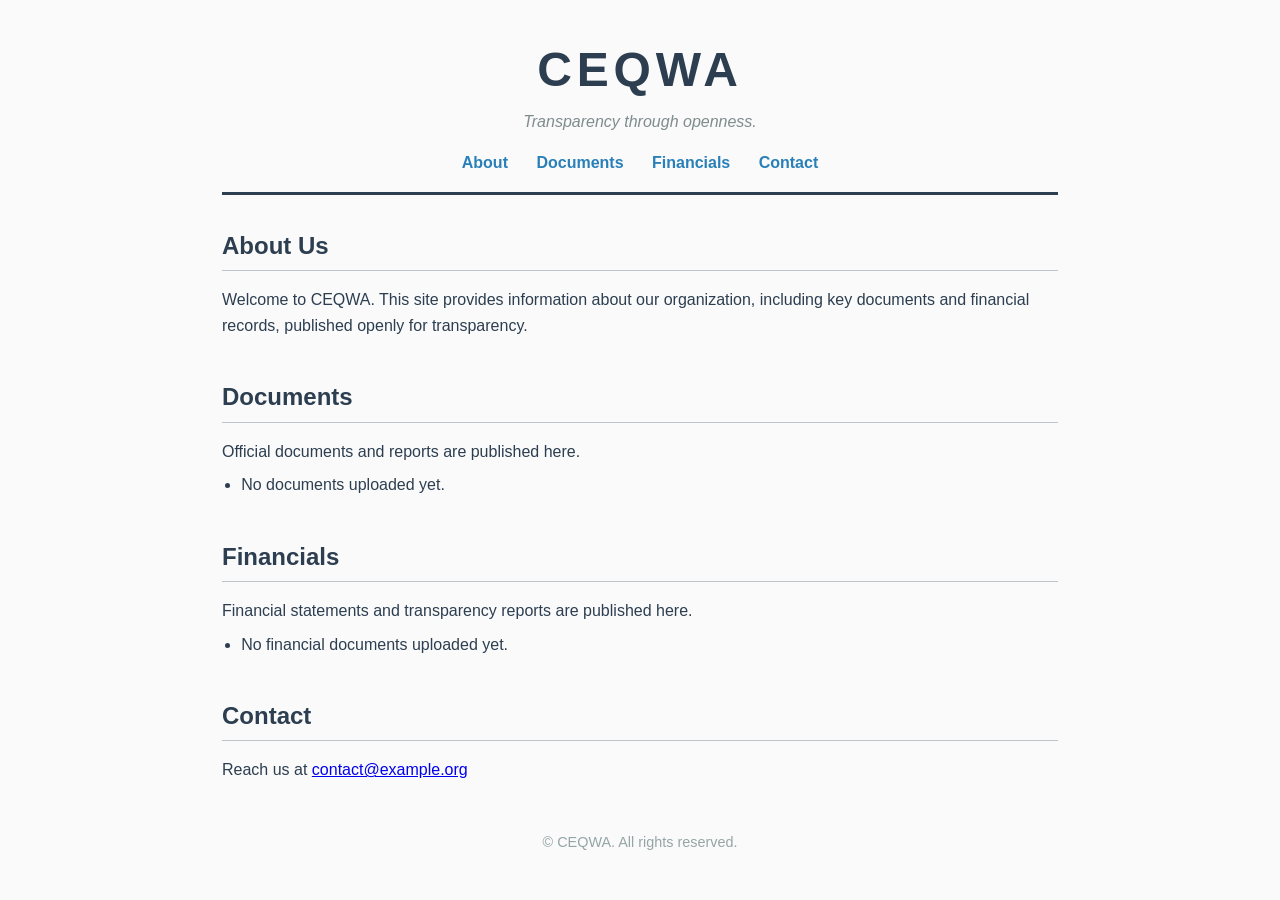
==== index.html @ f7bbfa4b "Initial site" ====
<!DOCTYPE html>
<html lang="en">
<head>
  <meta charset="UTF-8">
  <meta name="viewport" content="width=device-width, initial-scale=1.0">
  <title>CEQWA</title>
  <link rel="stylesheet" href="css/style.css">
</head>
<body>
  <header>
    <h1>CEQWA</h1>
    <p class="tagline">Transparency through openness.</p>
    <nav>
      <a href="#about">About</a>
      <a href="#documents">Documents</a>
      <a href="#financials">Financials</a>
      <a href="#contact">Contact</a>
    </nav>
  </header>

  <main>
    <section id="about">
      <h2>About Us</h2>
      <p>Welcome to CEQWA. This site provides information about our organization, including key documents and financial records, published openly for transparency.</p>
    </section>

    <section id="documents">
      <h2>Documents</h2>
      <p>Official documents and reports are published here.</p>
      <ul class="file-list" id="document-list">
        <li>No documents uploaded yet.</li>
      </ul>
    </section>

    <section id="financials">
      <h2>Financials</h2>
      <p>Financial statements and transparency reports are published here.</p>
      <ul class="file-list" id="financial-list">
        <li>No financial documents uploaded yet.</li>
      </ul>
    </section>

    <section id="contact">
      <h2>Contact</h2>
      <p>Reach us at <a href="mailto:contact@example.org">contact@example.org</a></p>
    </section>
  </main>

  <footer>
    <p>&copy; <span id="year"></span> CEQWA. All rights reserved.</p>
  </footer>

  <script src="js/main.js"></script>
</body>
</html>
---- css/style.css ----
* {
  margin: 0;
  padding: 0;
  box-sizing: border-box;
}

body {
  font-family: 'Segoe UI', Arial, sans-serif;
  line-height: 1.6;
  color: #2c3e50;
  background: #fafafa;
  max-width: 900px;
  margin: 0 auto;
  padding: 2rem;
}

header {
  text-align: center;
  border-bottom: 3px solid #2c3e50;
  padding-bottom: 1rem;
  margin-bottom: 2rem;
}

h1 {
  font-size: 3rem;
  letter-spacing: 0.1em;
}

.tagline {
  font-style: italic;
  color: #7f8c8d;
}

nav {
  margin-top: 1rem;
}

nav a {
  margin: 0 0.75rem;
  color: #2980b9;
  text-decoration: none;
  font-weight: 600;
}

nav a:hover {
  text-decoration: underline;
}

main section {
  margin-bottom: 2.5rem;
}

h2 {
  font-size: 1.5rem;
  color: #2c3e50;
  border-bottom: 1px solid #bdc3c7;
  padding-bottom: 0.3rem;
  margin-bottom: 1rem;
}

.file-list {
  margin: 0.5rem 0 0 1.2rem;
}

.file-list li {
  margin-bottom: 0.3rem;
}

footer {
  margin-top: 3rem;
  text-align: center;
  color: #95a5a6;
  font-size: 0.9rem;
}
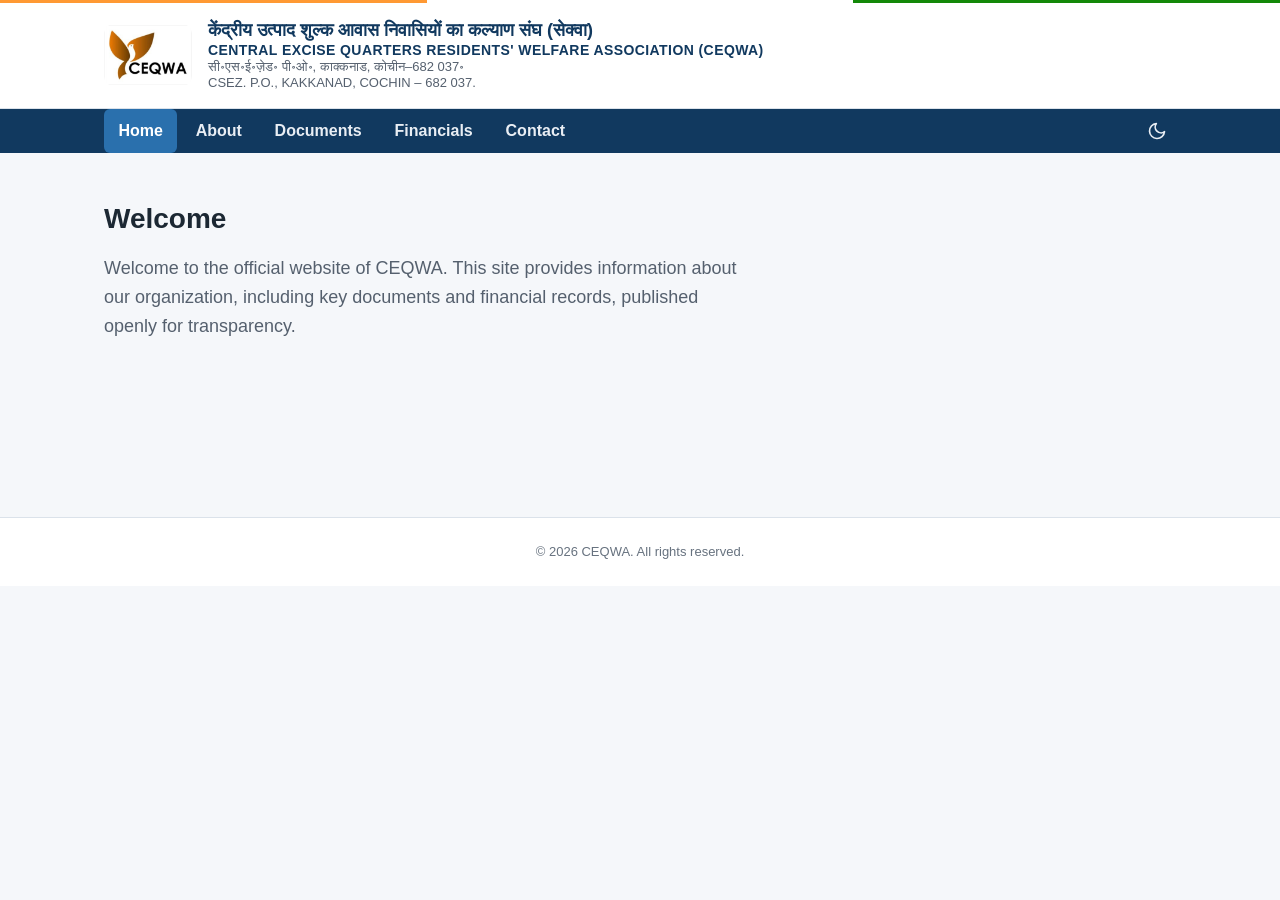
==== commit 951abcce: "Add financial dashboard and maintenance tooling" ====
--- a/index.html
+++ b/index.html
@@ -3,51 +3,66 @@
 <head>
   <meta charset="UTF-8">
   <meta name="viewport" content="width=device-width, initial-scale=1.0">
-  <title>CEQWA</title>
+  <title>CEQWA | Home</title>
+  <script>
+    (function(){try{var t=localStorage.getItem('theme');if(!t){t=window.matchMedia('(prefers-color-scheme: dark)').matches?'dark':'light';}document.documentElement.setAttribute('data-theme',t);}catch(e){}})();
+  </script>
   <link rel="stylesheet" href="css/style.css">
 </head>
 <body>
-  <header>
-    <h1>CEQWA</h1>
-    <p class="tagline">Transparency through openness.</p>
-    <nav>
-      <a href="#about">About</a>
-      <a href="#documents">Documents</a>
-      <a href="#financials">Financials</a>
-      <a href="#contact">Contact</a>
-    </nav>
+  <a class="skip-link" href="#main">Skip to content</a>
+  <div class="tricolor-strip" aria-hidden="true"><span class="saffron"></span><span class="white"></span><span class="green"></span></div>
+
+  <header class="site-header">
+    <div class="container header-inner">
+      <div class="brand">
+        <span class="brand-logo" role="img" aria-label="CEQWA logo"></span>
+        <span class="brand-text">
+          <span class="brand-title-hi">केंद्रीय उत्पाद शुल्क आवास निवासियों का कल्याण संघ (सेक्वा)</span>
+          <span class="brand-title-en">CENTRAL EXCISE QUARTERS RESIDENTS' WELFARE ASSOCIATION (CEQWA)</span>
+          <span class="brand-addr-hi">सी॰एस॰ई॰ज़ेड॰ पी॰ओ॰, काक्कनाड, कोचीन–682 037॰</span>
+          <span class="brand-addr-en">CSEZ. P.O., KAKKANAD, COCHIN – 682 037.</span>
+        </span>
+      </div>
+    </div>
   </header>
 
-  <main>
-    <section id="about">
-      <h2>About Us</h2>
-      <p>Welcome to CEQWA. This site provides information about our organization, including key documents and financial records, published openly for transparency.</p>
+  <nav class="site-nav" aria-label="Primary">
+    <div class="container nav-inner">
+      <button class="nav-toggle" id="nav-toggle" type="button" aria-expanded="false" aria-controls="primary-nav">
+        <svg viewBox="0 0 24 24" width="18" height="18" fill="none" stroke="currentColor" stroke-width="2" stroke-linecap="round" aria-hidden="true"><path d="M3 6h18M3 12h18M3 18h18"></path></svg>
+        Menu
+      </button>
+      <ul class="nav-list" id="primary-nav">
+        <li><a class="nav-link active" aria-current="page" href="index.html">Home</a></li>
+        <li><a class="nav-link" href="about.html">About</a></li>
+        <li><a class="nav-link" href="documents.html">Documents</a></li>
+        <li><a class="nav-link" href="financials.html">Financials</a></li>
+        <li><a class="nav-link" href="contact.html">Contact</a></li>
+      </ul>
+      <button class="theme-toggle" id="theme-toggle" type="button" aria-label="Switch to dark theme" aria-pressed="false">
+        <svg class="icon-sun" viewBox="0 0 24 24" width="20" height="20" fill="none" stroke="currentColor" stroke-width="2" stroke-linecap="round" stroke-linejoin="round" aria-hidden="true"><circle cx="12" cy="12" r="4"></circle><path d="M12 2v2M12 20v2M4.93 4.93l1.41 1.41M17.66 17.66l1.41 1.41M2 12h2M20 12h2M4.93 19.07l1.41-1.41M17.66 6.34l1.41-1.41"></path></svg>
+        <svg class="icon-moon" viewBox="0 0 24 24" width="20" height="20" fill="none" stroke="currentColor" stroke-width="2" stroke-linecap="round" stroke-linejoin="round" aria-hidden="true"><path d="M21 12.79A9 9 0 1 1 11.21 3 7 7 0 0 0 21 12.79z"></path></svg>
+      </button>
+    </div>
+  </nav>
+
+  <main id="main">
+    <div class="container">
+    <section class="section">
+      <h1 class="page-title">Welcome</h1>
+      <p class="lead">Welcome to the official website of CEQWA. This site provides information about our organization, including key documents and financial records, published openly for transparency.</p>
     </section>
-
-    <section id="documents">
-      <h2>Documents</h2>
-      <p>Official documents and reports are published here.</p>
-      <ul class="file-list" id="document-list">
-        <li>No documents uploaded yet.</li>
-      </ul>
-    </section>
-
-    <section id="financials">
-      <h2>Financials</h2>
-      <p>Financial statements and transparency reports are published here.</p>
-      <ul class="file-list" id="financial-list">
-        <li>No financial documents uploaded yet.</li>
-      </ul>
-    </section>
-
-    <section id="contact">
-      <h2>Contact</h2>
-      <p>Reach us at <a href="mailto:contact@example.org">contact@example.org</a></p>
-    </section>
+    <section class="section">
+</div>
   </main>
 
-  <footer>
-    <p>&copy; <span id="year"></span> CEQWA. All rights reserved.</p>
+  <footer class="site-footer">
+    <div class="container">
+      <div class="footer-bottom">
+        <p>&copy; <span id="year"></span> CEQWA. All rights reserved.</p>
+      </div>
+    </div>
   </footer>
 
   <script src="js/main.js"></script>
--- a/css/style.css
+++ b/css/style.css
@@ -1,74 +1,476 @@
-* {
+/* ---------- Design tokens ---------- */
+:root {
+  --bg: #f5f7fa;
+  --surface: #ffffff;
+  --surface-2: #edf1f5;
+  --text: #1c2833;
+  --text-muted: #55606e;
+  --text-faint: #67727f;
+  --border: #dbe2ea;
+  --border-strong: #c4cfd9;
+  --primary: #11395f;
+  --primary-strong: #0a2740;
+  --accent: #1c6ea8;
+  --accent-strong: #155a8c;
+  --nav-bg: #11395f;
+  --nav-text: #e9eef4;
+  --nav-text-muted: #b9c7d4;
+  --nav-hover: #1a4a79;
+  --nav-active: #2a70ad;
+  --focus-ring: #2a70ad;
+  --tricolor-saffron: #ff9933;
+  --tricolor-green: #138808;
+  --chart-1: #11395f;
+  --chart-2: #1c6ea8;
+  --chart-3: #138808;
+  --chart-4: #ff9933;
+  --chart-5: #c0392b;
+  --chart-6: #7f8c8d;
+  --chart-7: #8e44ad;
+  --chart-8: #16a085;
+  --chart-9: #d35400;
+  --chart-10: #2c3e50;
+
+  --space-1: 0.25rem;
+  --space-2: 0.5rem;
+  --space-3: 0.75rem;
+  --space-4: 1rem;
+  --space-5: 1.5rem;
+  --space-6: 2rem;
+  --space-7: 3rem;
+  --space-8: 4rem;
+
+  --radius-sm: 6px;
+  --radius-md: 10px;
+  --radius-lg: 14px;
+
+  --shadow-sm: 0 1px 2px rgba(16, 32, 48, 0.05);
+  --shadow-md: 0 2px 10px rgba(16, 32, 48, 0.07);
+
+  --font-main: -apple-system, BlinkMacSystemFont, "Segoe UI", Roboto, "Helvetica Neue", Arial, "Nirmala UI", "Noto Sans Devanagari", "Noto Sans", sans-serif;
+  --fs-xs: 0.8125rem;
+  --fs-sm: 0.875rem;
+  --fs-md: 1rem;
+  --fs-lg: 1.125rem;
+  --fs-xl: 1.375rem;
+  --fs-2xl: 1.75rem;
+  --fs-3xl: 2.125rem;
+  --lh-tight: 1.25;
+  --lh-normal: 1.6;
+
+  --container: 1120px;
+  --transition: 160ms ease;
+  --transition-slow: 260ms ease;
+
+  color-scheme: light;
+}
+
+[data-theme="dark"] {
+  --bg: #0f141a;
+  --surface: #161d26;
+  --surface-2: #202b36;
+  --text: #e6ebf1;
+  --text-muted: #aab5c1;
+  --text-faint: #7d8894;
+  --border: #2a3542;
+  --border-strong: #39485a;
+  --primary: #6fb2e0;
+  --primary-strong: #8fc6eb;
+  --accent: #7ab8e8;
+  --accent-strong: #8fc6eb;
+  --nav-bg: #0c2233;
+  --nav-text: #dbe7f0;
+  --nav-text-muted: #9fb4c6;
+  --nav-hover: #143a52;
+  --nav-active: #1f5f8f;
+  --focus-ring: #7ab8e8;
+  color-scheme: dark;
+}
+
+/* ---------- Base ---------- */
+*,
+*::before,
+*::after { box-sizing: border-box; }
+
+html { -webkit-text-size-adjust: 100%; }
+
+body {
+  margin: 0;
+  font-family: var(--font-main);
+  font-size: var(--fs-md);
+  line-height: var(--lh-normal);
+  color: var(--text);
+  background: var(--bg);
+  -webkit-font-smoothing: antialiased;
+}
+
+a { color: var(--accent); }
+a:focus-visible,
+button:focus-visible,
+[tabindex]:focus-visible {
+  outline: 3px solid var(--focus-ring);
+  outline-offset: 2px;
+}
+
+.skip-link {
+  position: absolute;
+  top: -100%;
+  left: var(--space-4);
+  z-index: 1000;
+  padding: 0.7rem 1.1rem;
+  background: var(--primary);
+  color: #fff;
+  border-radius: var(--radius-sm);
+  font-weight: 600;
+  text-decoration: none;
+  transition: top var(--transition);
+}
+.skip-link:focus { top: var(--space-4); }
+
+/* ---------- Layout ---------- */
+.container {
+  max-width: var(--container);
+  margin-inline: auto;
+  padding-inline: var(--space-5);
+}
+main { padding-block: var(--space-7) var(--space-8); }
+.section { margin-bottom: var(--space-7); }
+.section:last-child { margin-bottom: 0; }
+
+/* ---------- Tricolor accent ---------- */
+.tricolor-strip { display: flex; height: 3px; }
+.tricolor-strip .saffron { flex: 1; background: var(--tricolor-saffron); }
+.tricolor-strip .white { flex: 1; background: #fff; }
+.tricolor-strip .green { flex: 1; background: var(--tricolor-green); }
+
+/* ---------- Header ---------- */
+.site-header {
+  background: var(--surface);
+  border-bottom: 1px solid var(--border);
+}
+.header-inner {
+  display: flex;
+  align-items: center;
+  padding-block: var(--space-4);
+}
+.brand {
+  display: flex;
+  align-items: center;
+  gap: var(--space-4);
+  text-decoration: none;
+  color: inherit;
+}
+.brand-logo {
+  flex-shrink: 0;
+  width: 88px;
+  height: 64px;
+  border-radius: 12px;
+  background: url('[data-uri]') center / contain no-repeat;
+}
+.brand-text { display: flex; flex-direction: column; }
+.brand-title-hi {
+  font-size: var(--fs-lg);
+  font-weight: 700;
+  color: var(--primary);
+  line-height: var(--lh-tight);
+}
+.brand-title-en {
+  font-size: var(--fs-sm);
+  font-weight: 600;
+  color: var(--primary);
+  letter-spacing: 0.03em;
+  text-transform: uppercase;
+  line-height: var(--lh-tight);
+}
+.brand-addr-hi,
+.brand-addr-en {
+  font-size: var(--fs-xs);
+  color: var(--text-muted);
+  line-height: var(--lh-tight);
+}
+
+/* ---------- Navigation ---------- */
+.site-nav { background: var(--nav-bg); }
+.nav-inner {
+  display: flex;
+  flex-wrap: wrap;
+  align-items: center;
+  gap: var(--space-2);
+}
+.nav-list {
+  display: flex;
+  gap: var(--space-1);
+  list-style: none;
   margin: 0;
   padding: 0;
-  box-sizing: border-box;
-}
-
-body {
-  font-family: 'Segoe UI', Arial, sans-serif;
-  line-height: 1.6;
-  color: #2c3e50;
-  background: #fafafa;
-  max-width: 900px;
-  margin: 0 auto;
-  padding: 2rem;
-}
-
-header {
+}
+.nav-link {
+  display: block;
+  padding: 0.6rem 0.9rem;
+  color: var(--nav-text);
+  text-decoration: none;
+  font-weight: 600;
+  border-radius: var(--radius-sm);
+  transition: background var(--transition), color var(--transition);
+}
+.nav-link:hover { background: var(--nav-hover); color: #fff; }
+.nav-link.active { background: var(--nav-active); color: #fff; }
+
+.nav-toggle {
+  display: none;
+  align-items: center;
+  gap: var(--space-2);
+  padding: 0.55rem 0.8rem;
+  background: transparent;
+  border: 1px solid var(--nav-text-muted);
+  border-radius: var(--radius-sm);
+  color: var(--nav-text);
+  font-family: var(--font-main);
+  font-size: var(--fs-sm);
+  font-weight: 600;
+  cursor: pointer;
+}
+.nav-toggle:hover { background: var(--nav-hover); }
+
+/* ---------- Theme toggle ---------- */
+.theme-toggle {
+  position: relative;
+  margin-left: auto;
+  width: 38px;
+  height: 38px;
+  display: inline-flex;
+  align-items: center;
+  justify-content: center;
+  background: transparent;
+  border: 1px solid transparent;
+  border-radius: var(--radius-sm);
+  color: var(--nav-text);
+  cursor: pointer;
+  transition: background var(--transition), color var(--transition);
+}
+.theme-toggle:hover { background: var(--nav-hover); }
+.theme-toggle svg {
+  position: absolute;
+  inset: 0;
+  margin: auto;
+  transition: opacity var(--transition), transform var(--transition);
+}
+.theme-toggle .icon-sun { opacity: 0; transform: rotate(90deg) scale(0.6); }
+.theme-toggle .icon-moon { opacity: 1; transform: rotate(0) scale(1); }
+[data-theme="dark"] .theme-toggle .icon-sun { opacity: 1; transform: rotate(0) scale(1); }
+[data-theme="dark"] .theme-toggle .icon-moon { opacity: 0; transform: rotate(-90deg) scale(0.6); }
+
+/* ---------- Typography ---------- */
+h1, h2, h3 { line-height: var(--lh-tight); color: var(--text); }
+.page-title { font-size: var(--fs-2xl); font-weight: 700; margin: 0 0 var(--space-4); }
+.lead { font-size: var(--fs-lg); color: var(--text-muted); max-width: 65ch; }
+h2.section-title { font-size: var(--fs-xl); font-weight: 700; margin: 0 0 var(--space-4); }
+
+/* ---------- Cards ---------- */
+.card-grid {
+  display: grid;
+  grid-template-columns: repeat(auto-fit, minmax(230px, 1fr));
+  gap: var(--space-4);
+}
+.card {
+  display: flex;
+  flex-direction: column;
+  gap: var(--space-2);
+  padding: var(--space-5);
+  background: var(--surface);
+  border: 1px solid var(--border);
+  border-radius: var(--radius-md);
+  box-shadow: var(--shadow-sm);
+  text-decoration: none;
+  color: inherit;
+  transition: transform var(--transition), box-shadow var(--transition), border-color var(--transition);
+}
+.card:hover {
+  border-color: var(--accent);
+  box-shadow: var(--shadow-md);
+  transform: translateY(-2px);
+}
+.card-title { font-size: var(--fs-lg); font-weight: 700; color: var(--primary); margin: 0; }
+.card-text { font-size: var(--fs-sm); color: var(--text-muted); margin: 0; }
+.card-more { font-size: var(--fs-xs); font-weight: 600; color: var(--accent); }
+
+/* ---------- Panels / tables ---------- */
+.panel {
+  background: var(--surface);
+  border: 1px solid var(--border);
+  border-radius: var(--radius-md);
+  box-shadow: var(--shadow-sm);
+  overflow: hidden;
+}
+.table-scroll { overflow-x: auto; }
+.data-table { width: 100%; border-collapse: collapse; }
+.data-table thead th {
+  text-align: left;
+  padding: var(--space-3) var(--space-4);
+  background: var(--surface-2);
+  color: var(--text-muted);
+  font-size: var(--fs-xs);
+  font-weight: 600;
+  text-transform: uppercase;
+  letter-spacing: 0.04em;
+  border-bottom: 1px solid var(--border-strong);
+  white-space: nowrap;
+}
+.data-table tbody td {
+  padding: var(--space-3) var(--space-4);
+  border-bottom: 1px solid var(--border);
+  font-size: var(--fs-sm);
+  vertical-align: middle;
+}
+.data-table tbody tr:last-child td { border-bottom: none; }
+.data-table tbody tr:hover { background: var(--surface-2); }
+
+.action {
+  display: inline-flex;
+  align-items: center;
+  gap: var(--space-1);
+  padding: 0.4rem 0.8rem;
+  border: 1px solid var(--border-strong);
+  border-radius: var(--radius-sm);
+  color: var(--primary);
+  background: var(--surface);
+  font-size: var(--fs-xs);
+  font-weight: 600;
+  text-decoration: none;
+  transition: border-color var(--transition), color var(--transition), background var(--transition);
+}
+.action:hover { border-color: var(--accent); color: var(--accent); background: var(--surface-2); }
+
+.empty-state {
+  padding: var(--space-6);
   text-align: center;
-  border-bottom: 3px solid #2c3e50;
-  padding-bottom: 1rem;
-  margin-bottom: 2rem;
-}
-
-h1 {
-  font-size: 3rem;
-  letter-spacing: 0.1em;
-}
-
-.tagline {
-  font-style: italic;
-  color: #7f8c8d;
-}
-
-nav {
-  margin-top: 1rem;
-}
-
-nav a {
-  margin: 0 0.75rem;
-  color: #2980b9;
-  text-decoration: none;
-  font-weight: 600;
-}
-
-nav a:hover {
-  text-decoration: underline;
-}
-
-main section {
-  margin-bottom: 2.5rem;
-}
-
-h2 {
-  font-size: 1.5rem;
-  color: #2c3e50;
-  border-bottom: 1px solid #bdc3c7;
-  padding-bottom: 0.3rem;
-  margin-bottom: 1rem;
-}
-
-.file-list {
-  margin: 0.5rem 0 0 1.2rem;
-}
-
-.file-list li {
-  margin-bottom: 0.3rem;
-}
-
-footer {
-  margin-top: 3rem;
+  color: var(--text-muted);
+  font-size: var(--fs-sm);
+}
+.state-message { padding: var(--space-5); text-align: center; color: var(--text-muted); font-size: var(--fs-sm); }
+
+.monthly-toolbar {
+  display: flex;
+  align-items: center;
+  gap: var(--space-3);
+  padding: var(--space-4);
+  border-bottom: 1px solid var(--border);
+  flex-wrap: wrap;
+}
+.filter-label { color: var(--text-muted); font-size: var(--fs-sm); font-weight: 600; }
+.filter-select {
+  min-width: 10rem;
+  padding: 0.45rem 0.65rem;
+  border: 1px solid var(--border-strong);
+  border-radius: var(--radius-sm);
+  background: var(--surface);
+  color: var(--text);
+  font: inherit;
+}
+.filter-summary { color: var(--text-muted); font-size: var(--fs-xs); }
+.tag-list { color: var(--text-muted); font-size: var(--fs-xs); }
+.monthly-metrics {
+  display: grid;
+  grid-template-columns: repeat(4, 1fr);
+  gap: var(--space-3);
+  padding: var(--space-4);
+  margin-bottom: var(--space-4);
+}
+.metric-card {
+  display: flex;
+  flex-direction: column;
+  gap: var(--space-1);
+  padding: var(--space-4);
+  background: var(--surface);
+  border: 1px solid var(--border);
+  border-radius: var(--radius-md);
+  box-shadow: var(--shadow-sm);
+}
+.metric-label { color: var(--text-muted); font-size: var(--fs-xs); text-transform: uppercase; letter-spacing: 0.04em; }
+.metric-card strong { color: var(--primary); font-size: var(--fs-lg); }
+
+/* ---------- Tabs ---------- */
+.tab-bar {
+  display: flex;
+  gap: var(--space-2);
+  margin-bottom: var(--space-4);
+  border-bottom: 1px solid var(--border);
+}
+.tab-btn {
+  padding: 0.55rem 1rem;
+  background: transparent;
+  border: none;
+  border-bottom: 2px solid transparent;
+  color: var(--text-muted);
+  font-family: var(--font-main);
+  font-size: var(--fs-sm);
+  font-weight: 600;
+  cursor: pointer;
+  transition: color var(--transition), border-color var(--transition);
+}
+.tab-btn:hover { color: var(--primary); }
+.tab-btn.active { color: var(--primary); border-bottom-color: var(--accent); }
+
+/* ---------- Dashboard ---------- */
+.dashboard-grid {
+  display: grid;
+  grid-template-columns: 1fr 1fr;
+  gap: var(--space-4);
+}
+.chart-card {
+  background: var(--surface);
+  border: 1px solid var(--border);
+  border-radius: var(--radius-md);
+  box-shadow: var(--shadow-sm);
+  padding: var(--space-4);
+  min-width: 0;
+  overflow: hidden;
+}
+.chart-card.chart-wide { grid-column: 1 / -1; }
+.chart-title { font-size: var(--fs-md); font-weight: 700; color: var(--primary); margin: 0 0 var(--space-3); }
+.chart { width: 100%; min-width: 0; min-height: 320px; overflow: hidden; }
+.chart-note { font-size: var(--fs-xs); color: var(--text-muted); margin: var(--space-2) 0 0; }
+
+/* ---------- Footer ---------- */
+.site-footer {
+  background: var(--surface);
+  border-top: 1px solid var(--border);
+  margin-top: var(--space-8);
+}
+.footer-bottom {
+  padding: var(--space-5) 0;
   text-align: center;
-  color: #95a5a6;
-  font-size: 0.9rem;
-}+  color: var(--text-faint);
+  font-size: var(--fs-xs);
+}
+.footer-bottom p { margin: 0; }
+
+/* ---------- Responsive ---------- */
+@media (max-width: 820px) {
+  .nav-toggle { display: inline-flex; }
+  .nav-list {
+    display: none;
+    flex-direction: column;
+    width: 100%;
+    padding-block: var(--space-2);
+  }
+  .nav-list.is-open { display: flex; }
+  .brand-title-hi { font-size: var(--fs-md); }
+  .brand-title-en { font-size: var(--fs-xs); }
+  .brand-addr-hi, .brand-addr-en { display: none; }
+  .brand-logo { width: 72px; height: 54px; }
+  .dashboard-grid { grid-template-columns: 1fr; }
+  .monthly-metrics { grid-template-columns: 1fr 1fr; }
+}
+
+@media (max-width: 480px) {
+  .card-grid { grid-template-columns: 1fr; }
+  .monthly-metrics { grid-template-columns: 1fr; }
+}
+
+@media (prefers-reduced-motion: reduce) {
+  *, *::before, *::after {
+    transition: none !important;
+    animation: none !important;
+  }
+}
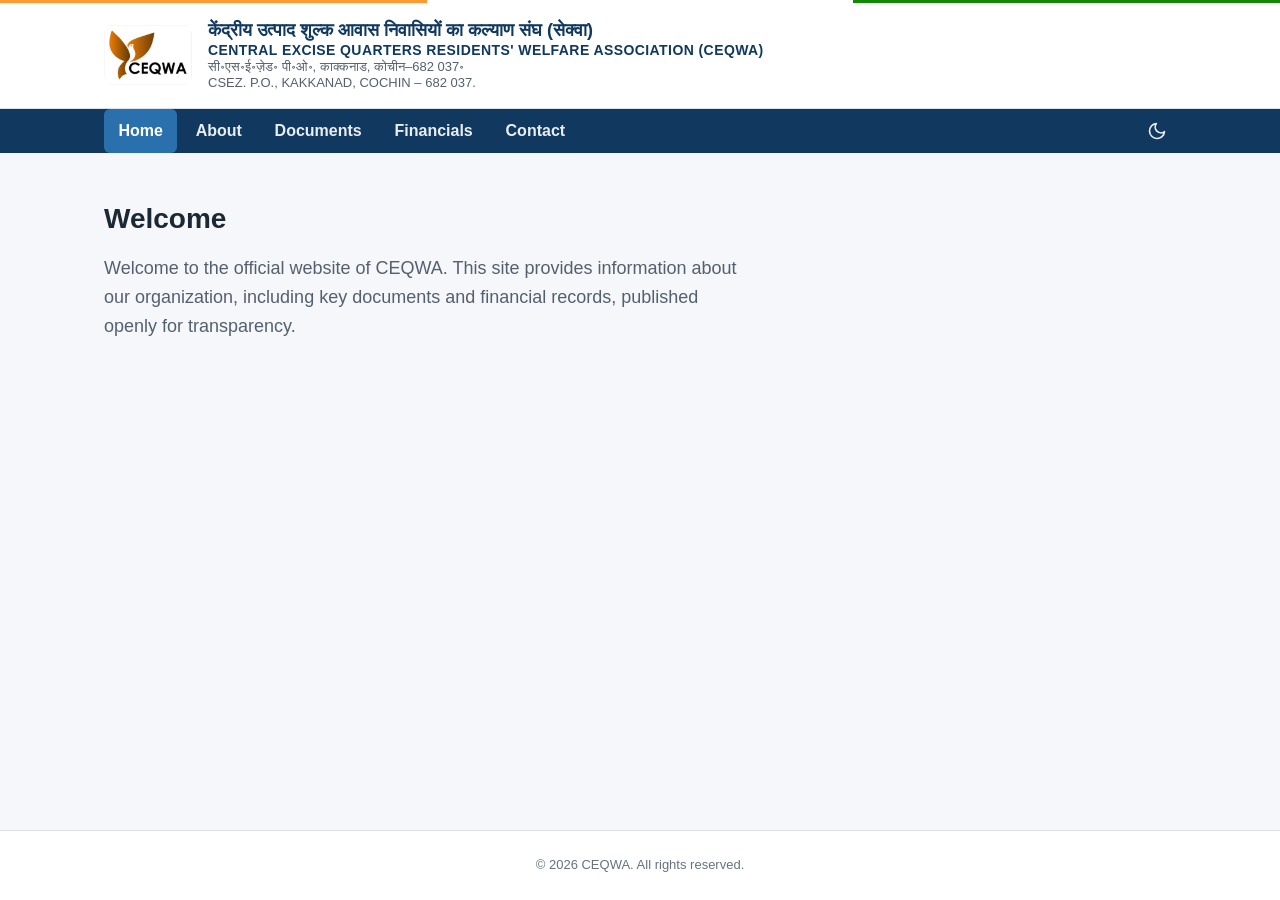
==== commit 01582ea4: "Fix chart interactions and footer layout" ====
--- a/index.html
+++ b/index.html
@@ -53,8 +53,7 @@
       <h1 class="page-title">Welcome</h1>
       <p class="lead">Welcome to the official website of CEQWA. This site provides information about our organization, including key documents and financial records, published openly for transparency.</p>
     </section>
-    <section class="section">
-</div>
+    </div>
   </main>
 
   <footer class="site-footer">
@@ -67,4 +66,4 @@
 
   <script src="js/main.js"></script>
 </body>
-</html>+</html>
--- a/css/style.css
+++ b/css/style.css
@@ -96,6 +96,9 @@
 
 body {
   margin: 0;
+  min-height: 100vh;
+  display: flex;
+  flex-direction: column;
   font-family: var(--font-main);
   font-size: var(--fs-md);
   line-height: var(--lh-normal);
@@ -133,7 +136,7 @@
   margin-inline: auto;
   padding-inline: var(--space-5);
 }
-main { padding-block: var(--space-7) var(--space-8); }
+main { flex: 1; padding-block: var(--space-7) var(--space-8); }
 .section { margin-bottom: var(--space-7); }
 .section:last-child { margin-bottom: 0; }
 
@@ -435,7 +438,7 @@
 .site-footer {
   background: var(--surface);
   border-top: 1px solid var(--border);
-  margin-top: var(--space-8);
+  margin-top: auto;
 }
 .footer-bottom {
   padding: var(--space-5) 0;
